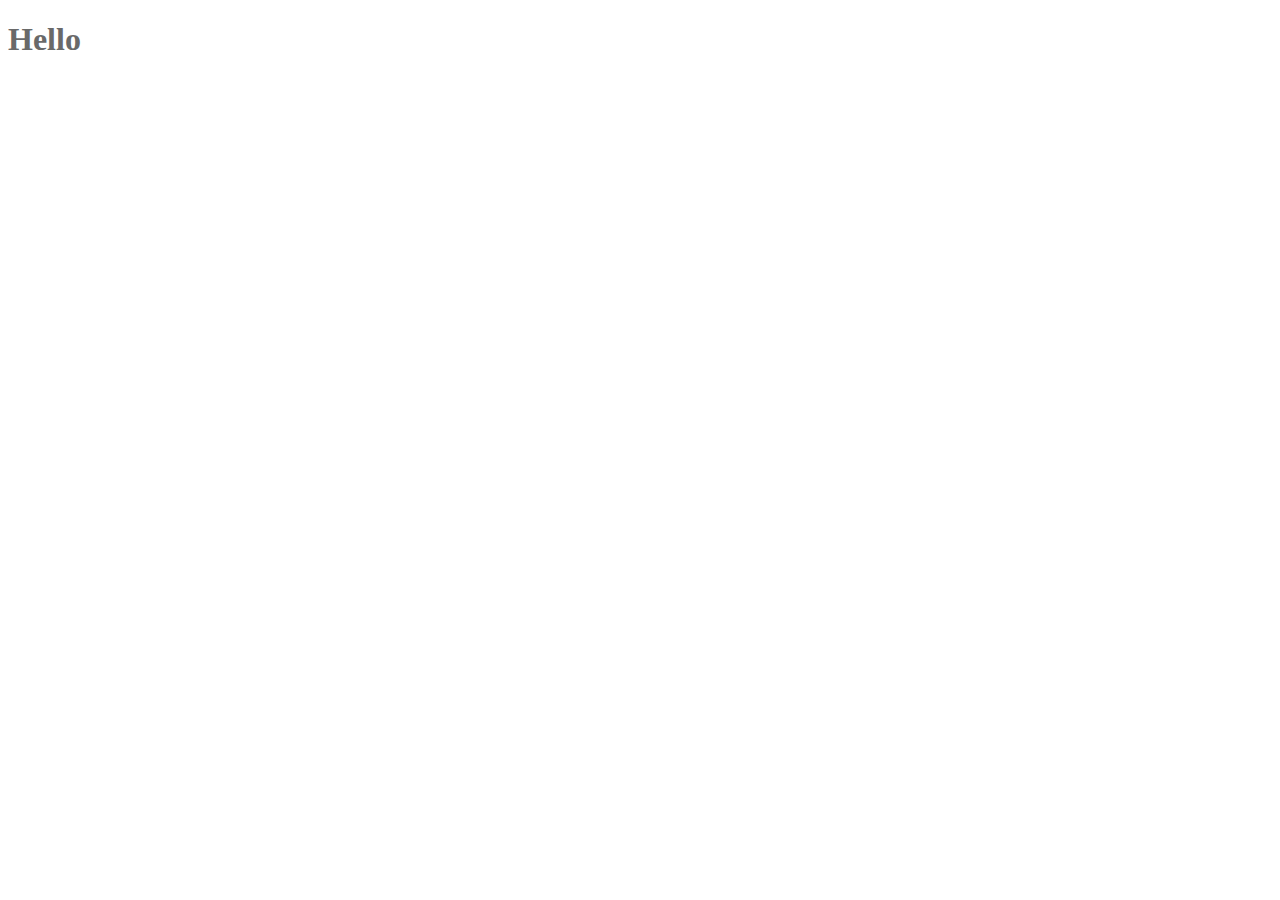
==== static/index.html @ a35ba2c1 "test run for netlify" ====
<!DOCTYPE html>
<html lang="en">

<head>
    <meta charset="UTF-8">
    <meta name="viewport" content="width=device-width, initial-scale=1.0">
    <link rel="stylesheet" href="style.css">
    <title>writestuff</title>
</head>

<body>
    <h1>Hello</h1>
</body>

</html>
---- static/style.css ----
h1 {
  color: dimgray;
}
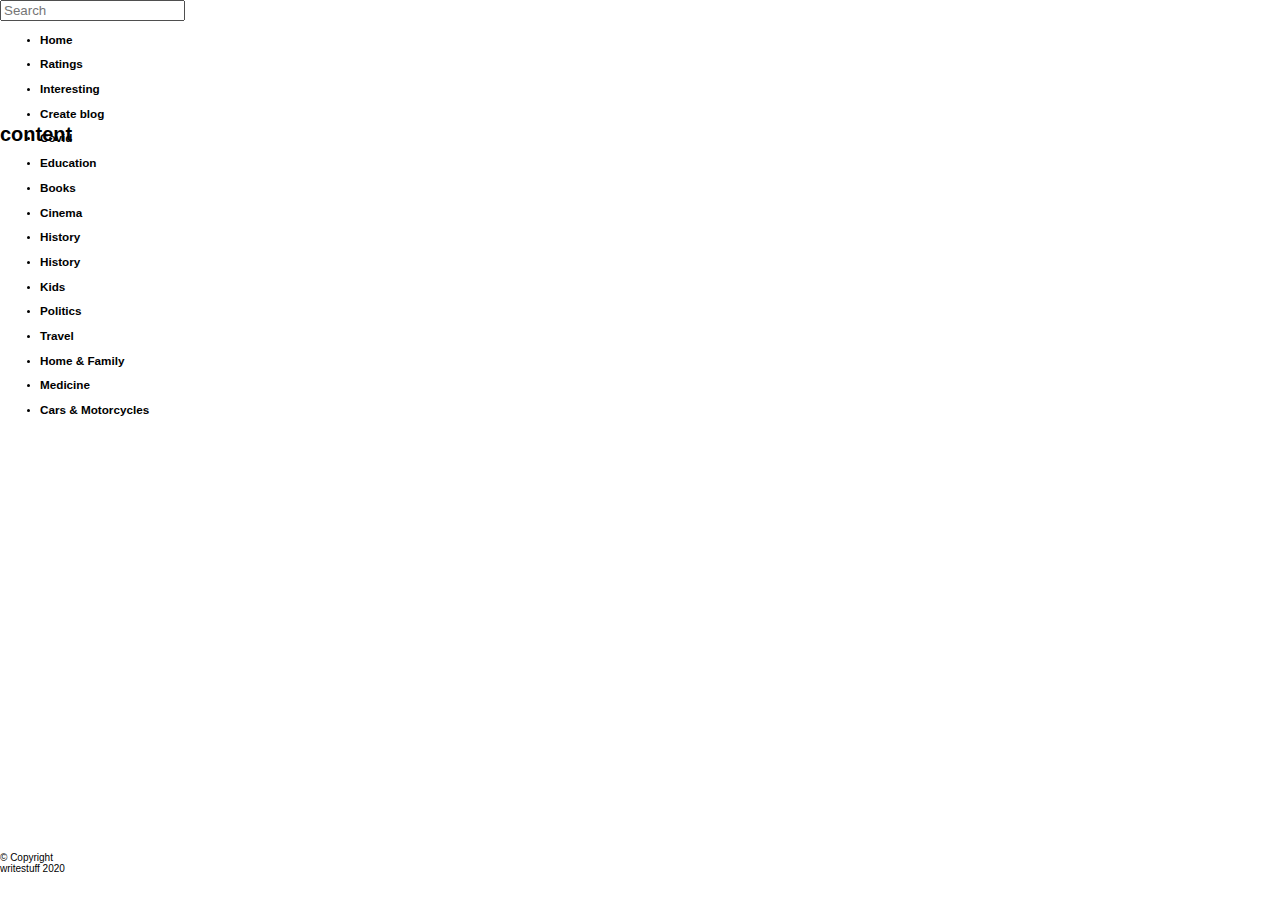
==== commit 654bffd0: "header finished" ====
--- a/static/index.html
+++ b/static/index.html
@@ -4,12 +4,112 @@
 <head>
     <meta charset="UTF-8">
     <meta name="viewport" content="width=device-width, initial-scale=1.0">
-    <link rel="stylesheet" href="style.css">
+    <link rel="stylesheet" href="./css/style.css">
+    <script src="./js/index.js"></script>
     <title>writestuff</title>
 </head>
 
-<body>
-    <h1>Hello</h1>
+<body class="page">
+    <header class="header">
+        <div class="header__upper">
+            <a href="/" class="header__logo"></a>
+            <div class="menu header__menu">
+                <form name="search" class="search menu__search">
+                    <input type="text" name="searchinput" id="" class="input search__input" placeholder="Search">
+                </form>
+                <div class="burger menu__burger">
+                    <div class="burger__layer"></div>
+                </div>
+                <nav class="menu__frame">
+                    <h2 class="outline">Main navigation</h2>
+                    <ul class="menu__body">
+                        <li class="menu__item">
+                            <h3 class="menu__heading"><a href="#" class="menu__link link">
+                                    Home
+                                </a></h3>
+                        </li>
+                        <li class="menu__item">
+                            <h3 class="menu__heading"><a href="#" class="menu__link link">
+                                    Ratings
+                                </a></h3>
+                        </li>
+                        <li class="menu__item">
+                            <h3 class="menu__heading"><a href="#" class="menu__link link">
+                                    Interesting
+                                </a></h3>
+                        </li>
+                        <li class="menu__item menu--create">
+                            <h3 class="menu__heading"><a href="#" class="menu__link link">
+                                    Create blog
+                                </a></h3>
+                        </li>
+                    </ul>
+                </nav>
+            </div>
+        </div>
+        <nav class="categories header__lower">
+            <h2 class="outline">Categories</h2>
+            <button class="categories__button categories--scroll-back">
+                <div class="categories__arrow"></div>
+            </button>
+            <ul class="categories__body">
+                <li class="categories__item">
+                    <h3 class="categories__heading"><a href="#" class="categories__link link">Covid</a></h3>
+                </li>
+                <li class="categories__item">
+                    <h3 class="categories__heading"><a href="#" class="categories__link link">Education</a></h3>
+                </li>
+                <li class="categories__item">
+                    <h3 class="categories__heading"><a href="#" class="categories__link link">Books</a></h3>
+                </li>
+                <li class="categories__item">
+                    <h3 class="categories__heading"><a href="#" class="categories__link link">Cinema</a></h3>
+                </li>
+                <li class="categories__item">
+                    <h3 class="categories__heading"><a href="#" class="categories__link link">History</a></h3>
+                </li>
+                <li class="categories__item">
+                    <h3 class="categories__heading"><a href="#" class="categories__link link">History</a></h3>
+                </li>
+                <li class="categories__item">
+                    <h3 class="categories__heading"><a href="#" class="categories__link link">Kids</a></h3>
+                </li>
+                <li class="categories__item">
+                    <h3 class="categories__heading"><a href="#" class="categories__link link">Politics</a></h3>
+                </li>
+                <li class="categories__item">
+                    <h3 class="categories__heading"><a href="#" class="categories__link link">Travel</a></h3>
+                </li>
+                <li class="categories__item">
+                    <h3 class="categories__heading"><a href="#"
+                            class="categories__link link">Home&nbsp;&amp;&nbsp;Family</a>
+                    </h3>
+                </li>
+                <li class="categories__item">
+                    <h3 class="categories__heading"><a href="#" class="categories__link link">Medicine</a></h3>
+                </li>
+                <li class="categories__item">
+                    <h3 class="categories__heading"><a href="#"
+                            class="categories__link link">Cars&nbsp;&amp;&nbsp;Motorcycles</a></h3>
+                </li>
+            </ul>
+            <button class="categories__button categories--scroll-forward">
+                <div class="categories__arrow"></div>
+            </button>
+        </nav>
+    </header>
+    <main class="content">
+        <h1>content</h1>
+    </main>
+    <footer class="footer">
+        <div class="social">
+            <a href="#" class="social__link link social--type-follow social--target-fb"></a>
+            <a href="#" class="social__link link social--type-follow social--target-tw"></a>
+            <a href="#" class="social__link link social--type-follow social--target-in"></a>
+        </div>
+        <div class="copyright">&copy; Copyright <br>writestuff 2020</div>
+    </footer>
+    <div class="back-to-top"></div>
 </body>
 
 </html>--- a/static/css/style.css
+++ b/static/css/style.css
@@ -0,0 +1,41 @@
+@import 'header';
+@import 'content';
+@import 'footer';
+@import 'social';
+
+
+/* page */
+
+html {
+  
+}
+
+.page {
+  min-height: 100%;
+  margin: 0;
+  position: relative;
+  display: grid;
+  grid-template-rows: 94px minmax(calc(100vh - 174px), max-content) 48px;
+  grid-gap: 16px;
+  grid-template-areas: 
+  "header"
+  "content"
+  "footer";
+  font-family: Helvetica, Arial, sans-serif;
+  font-size: 62.5%;
+  font-style: normal;
+}
+
+.outline {
+  position: absolute;
+  left: -9999em;
+}
+
+.back-to-top {
+  position: fixed;
+}
+
+.link {
+  text-decoration: none;
+  color: inherit;
+}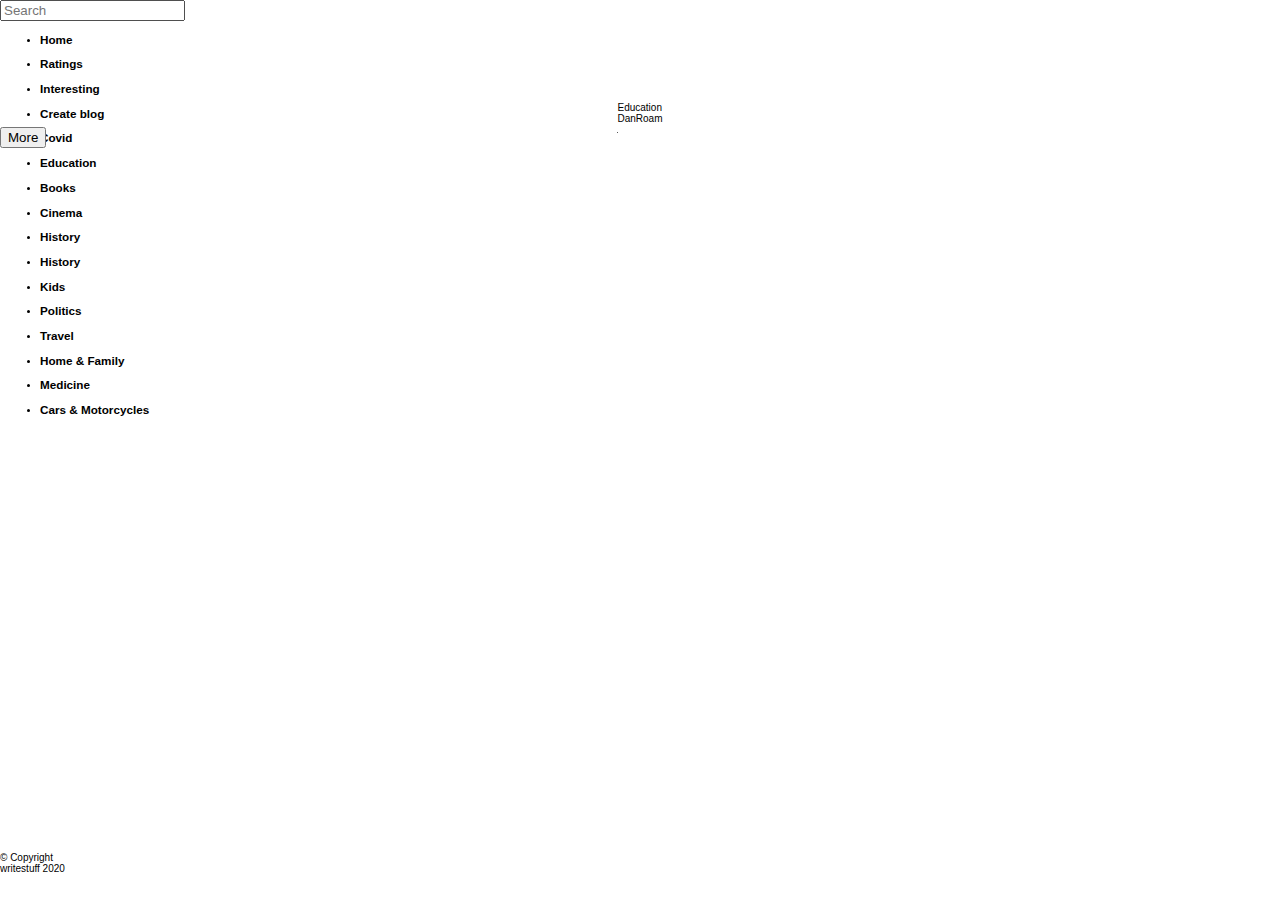
==== commit da8317bd: "feat: Content area set up as flex on index.html" ====
--- a/static/index.html
+++ b/static/index.html
@@ -10,6 +10,7 @@
 </head>
 
 <body class="page">
+    <h2 class="outline">writestuff</h2>
     <header class="header">
         <div class="header__upper">
             <a href="/" class="header__logo"></a>
@@ -99,7 +100,21 @@
         </nav>
     </header>
     <main class="content">
-        <h1>content</h1>
+        <section class="cards">
+            <div class="card">
+                <div class="card__head">
+                    <span class="card__cat">Education</span>
+                    <div class="card__author"><span class="first">Dan</span><span class="last">Roam</span></div>
+                    <img src="./img/pixel.png" class="card__avatar" alt="Dan Roam">
+                </div>
+            </div>
+            <div class="card"></div>
+            <div class="card"></div>
+            <div class="card"></div>
+        </section>
+        <div class="more">
+            <button class="button button--type-more button--active">More</button>
+        </div>
     </main>
     <footer class="footer">
         <div class="social">
--- a/static/css/style.css
+++ b/static/css/style.css
@@ -2,6 +2,7 @@
 @import 'content';
 @import 'footer';
 @import 'social';
+@import 'card';
 
 
 /* page */
@@ -38,4 +39,15 @@
 .link {
   text-decoration: none;
   color: inherit;
+}
+
+.cards {
+  box-sizing: border-box;
+  padding: 0 16px;
+  margin: -8px;
+  display: flex;
+  flex-direction: row;
+  flex-wrap: wrap;
+  justify-content: center;
+  align-items: flex-start;
 }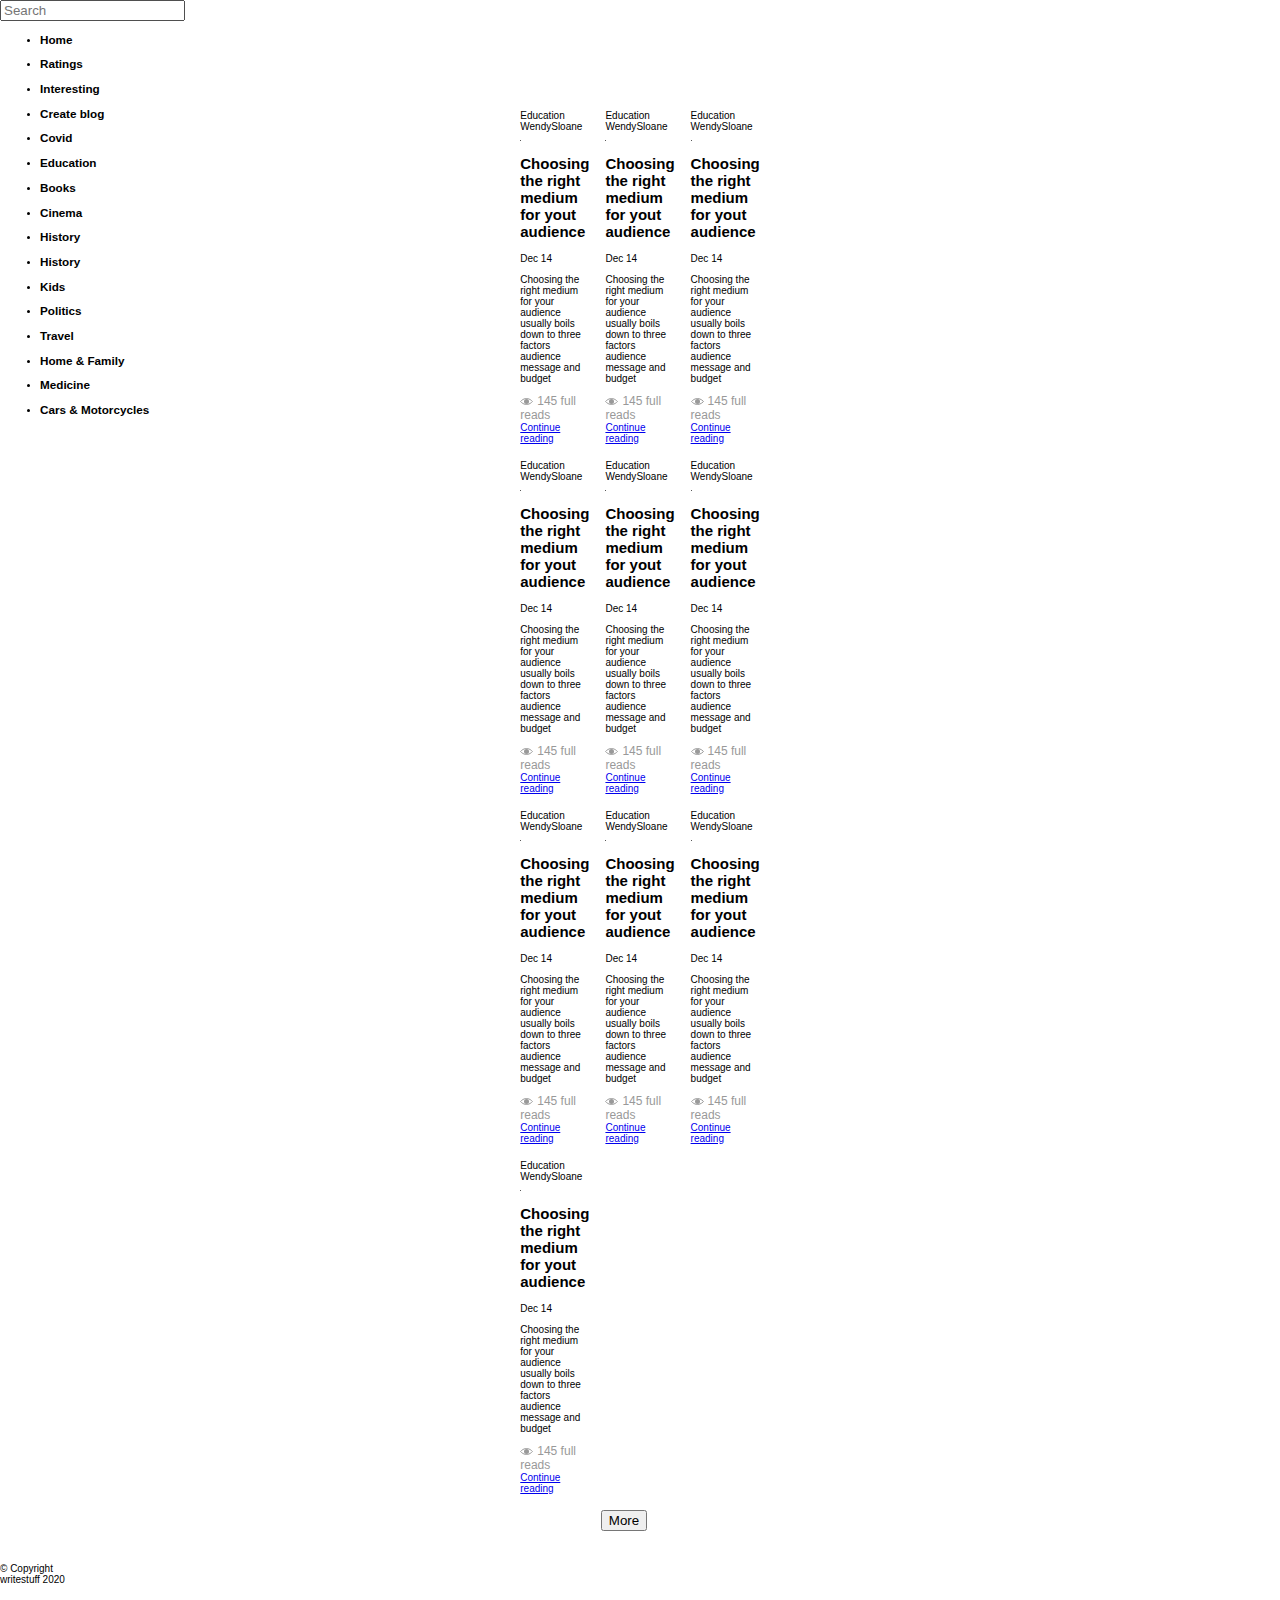
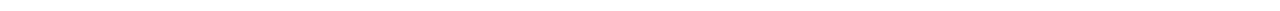
==== commit 419d8b91: "feat: Index page and card layouts ready" ====
--- a/static/index.html
+++ b/static/index.html
@@ -104,15 +104,155 @@
             <div class="card">
                 <div class="card__head">
                     <span class="card__cat">Education</span>
-                    <div class="card__author"><span class="first">Dan</span><span class="last">Roam</span></div>
-                    <img src="./img/pixel.png" class="card__avatar" alt="Dan Roam">
-                </div>
-            </div>
-            <div class="card"></div>
-            <div class="card"></div>
-            <div class="card"></div>
+                    <div class="card__author"><span class="first">Wendy</span><span class="last">Sloane</span></div>
+                    <img src="./img/pixel.png" class="card__avatar" alt="Dan Roam">
+                </div>
+                <h2 class="card__title">Choosing the right medium for yout audience</h2>
+                <time class="card__date">Dec 14</time>
+                <p class="card__body">Choosing the right medium for your audience usually boils down to three factors
+                    audience message and budget</p>
+                <div class="card__footer">
+                    <span class="reads">145 full reads</span>
+                    <a href="blogpost.html" class="card__continue">Continue reading</a>
+                </div>
+            </div>
+            <div class="card">
+                <div class="card__head">
+                    <span class="card__cat">Education</span>
+                    <div class="card__author"><span class="first">Wendy</span><span class="last">Sloane</span></div>
+                    <img src="./img/pixel.png" class="card__avatar" alt="Dan Roam">
+                </div>
+                <h2 class="card__title">Choosing the right medium for yout audience</h2>
+                <time class="card__date">Dec 14</time>
+                <p class="card__body">Choosing the right medium for your audience usually boils down to three factors
+                    audience message and budget</p>
+                <div class="card__footer">
+                    <span class="reads">145 full reads</span>
+                    <a href="blogpost.html" class="card__continue">Continue reading</a>
+                </div>
+            </div>
+            <div class="card">
+                <div class="card__head">
+                    <span class="card__cat">Education</span>
+                    <div class="card__author"><span class="first">Wendy</span><span class="last">Sloane</span></div>
+                    <img src="./img/pixel.png" class="card__avatar" alt="Dan Roam">
+                </div>
+                <h2 class="card__title">Choosing the right medium for yout audience</h2>
+                <time class="card__date">Dec 14</time>
+                <p class="card__body">Choosing the right medium for your audience usually boils down to three factors
+                    audience message and budget</p>
+                <div class="card__footer">
+                    <span class="reads">145 full reads</span>
+                    <a href="blogpost.html" class="card__continue">Continue reading</a>
+                </div>
+            </div>
+            <div class="card">
+                <div class="card__head">
+                    <span class="card__cat">Education</span>
+                    <div class="card__author"><span class="first">Wendy</span><span class="last">Sloane</span></div>
+                    <img src="./img/pixel.png" class="card__avatar" alt="Dan Roam">
+                </div>
+                <h2 class="card__title">Choosing the right medium for yout audience</h2>
+                <time class="card__date">Dec 14</time>
+                <p class="card__body">Choosing the right medium for your audience usually boils down to three factors
+                    audience message and budget</p>
+                <div class="card__footer">
+                    <span class="reads">145 full reads</span>
+                    <a href="blogpost.html" class="card__continue">Continue reading</a>
+                </div>
+            </div>
+            <div class="card">
+                <div class="card__head">
+                    <span class="card__cat">Education</span>
+                    <div class="card__author"><span class="first">Wendy</span><span class="last">Sloane</span></div>
+                    <img src="./img/pixel.png" class="card__avatar" alt="Dan Roam">
+                </div>
+                <h2 class="card__title">Choosing the right medium for yout audience</h2>
+                <time class="card__date">Dec 14</time>
+                <p class="card__body">Choosing the right medium for your audience usually boils down to three factors
+                    audience message and budget</p>
+                <div class="card__footer">
+                    <span class="reads">145 full reads</span>
+                    <a href="blogpost.html" class="card__continue">Continue reading</a>
+                </div>
+            </div>
+            <div class="card">
+                <div class="card__head">
+                    <span class="card__cat">Education</span>
+                    <div class="card__author"><span class="first">Wendy</span><span class="last">Sloane</span></div>
+                    <img src="./img/pixel.png" class="card__avatar" alt="Dan Roam">
+                </div>
+                <h2 class="card__title">Choosing the right medium for yout audience</h2>
+                <time class="card__date">Dec 14</time>
+                <p class="card__body">Choosing the right medium for your audience usually boils down to three factors
+                    audience message and budget</p>
+                <div class="card__footer">
+                    <span class="reads">145 full reads</span>
+                    <a href="blogpost.html" class="card__continue">Continue reading</a>
+                </div>
+            </div>
+            <div class="card">
+                <div class="card__head">
+                    <span class="card__cat">Education</span>
+                    <div class="card__author"><span class="first">Wendy</span><span class="last">Sloane</span></div>
+                    <img src="./img/pixel.png" class="card__avatar" alt="Dan Roam">
+                </div>
+                <h2 class="card__title">Choosing the right medium for yout audience</h2>
+                <time class="card__date">Dec 14</time>
+                <p class="card__body">Choosing the right medium for your audience usually boils down to three factors
+                    audience message and budget</p>
+                <div class="card__footer">
+                    <span class="reads">145 full reads</span>
+                    <a href="blogpost.html" class="card__continue">Continue reading</a>
+                </div>
+            </div>
+            <div class="card">
+                <div class="card__head">
+                    <span class="card__cat">Education</span>
+                    <div class="card__author"><span class="first">Wendy</span><span class="last">Sloane</span></div>
+                    <img src="./img/pixel.png" class="card__avatar" alt="Dan Roam">
+                </div>
+                <h2 class="card__title">Choosing the right medium for yout audience</h2>
+                <time class="card__date">Dec 14</time>
+                <p class="card__body">Choosing the right medium for your audience usually boils down to three factors
+                    audience message and budget</p>
+                <div class="card__footer">
+                    <span class="reads">145 full reads</span>
+                    <a href="blogpost.html" class="card__continue">Continue reading</a>
+                </div>
+            </div>
+            <div class="card">
+                <div class="card__head">
+                    <span class="card__cat">Education</span>
+                    <div class="card__author"><span class="first">Wendy</span><span class="last">Sloane</span></div>
+                    <img src="./img/pixel.png" class="card__avatar" alt="Dan Roam">
+                </div>
+                <h2 class="card__title">Choosing the right medium for yout audience</h2>
+                <time class="card__date">Dec 14</time>
+                <p class="card__body">Choosing the right medium for your audience usually boils down to three factors
+                    audience message and budget</p>
+                <div class="card__footer">
+                    <span class="reads">145 full reads</span>
+                    <a href="blogpost.html" class="card__continue">Continue reading</a>
+                </div>
+            </div>
+            <div class="card">
+                <div class="card__head">
+                    <span class="card__cat">Education</span>
+                    <div class="card__author"><span class="first">Wendy</span><span class="last">Sloane</span></div>
+                    <img src="./img/pixel.png" class="card__avatar" alt="Dan Roam">
+                </div>
+                <h2 class="card__title">Choosing the right medium for yout audience</h2>
+                <time class="card__date">Dec 14</time>
+                <p class="card__body">Choosing the right medium for your audience usually boils down to three factors
+                    audience message and budget</p>
+                <div class="card__footer">
+                    <span class="reads">145 full reads</span>
+                    <a href="blogpost.html" class="card__continue">Continue reading</a>
+                </div>
+            </div>
         </section>
-        <div class="more">
+        <div class="more cards">
             <button class="button button--type-more button--active">More</button>
         </div>
     </main>
--- a/static/css/style.css
+++ b/static/css/style.css
@@ -3,6 +3,7 @@
 @import 'footer';
 @import 'social';
 @import 'card';
+@import 'button';
 
 
 /* page */
@@ -27,6 +28,10 @@
   font-style: normal;
 }
 
+.content {
+  padding: 0 16px;
+}
+
 .outline {
   position: absolute;
   left: -9999em;
@@ -41,13 +46,46 @@
   color: inherit;
 }
 
+.reads {
+  color: #999;
+  font-size: 1.2em;
+  font-weight: normal;
+}
+
+.reads::before {
+  content: '';
+  display: inline-block;
+  width: 13px;
+  height: 7px;
+  background: url(../img/eye_gr_130x70.svg) no-repeat;
+  background-size: 13px 7px;
+  margin-right: 4px;
+  vertical-align: middle;
+}
+
 .cards {
   box-sizing: border-box;
-  padding: 0 16px;
-  margin: -8px;
-  display: flex;
-  flex-direction: row;
-  flex-wrap: wrap;
-  justify-content: center;
-  align-items: flex-start;
+  width: min-content;
+  margin: 0 auto 16px;
+  display: grid;
+  grid-gap: 16px;
+  grid-template-columns: 288px;
+}
+
+@media screen and (min-width: 624px) {
+  .cards {
+    grid-template-columns: 288px 288px;
+  }
+}
+
+@media screen and (min-width: 928px) {
+  .cards {
+    grid-template-columns: 288px 288px 288px;
+  }
+}
+
+@media screen and (min-width: 1200px) {
+  .cards {
+    grid-template-columns: 1fr 1fr 1fr;
+  }
 }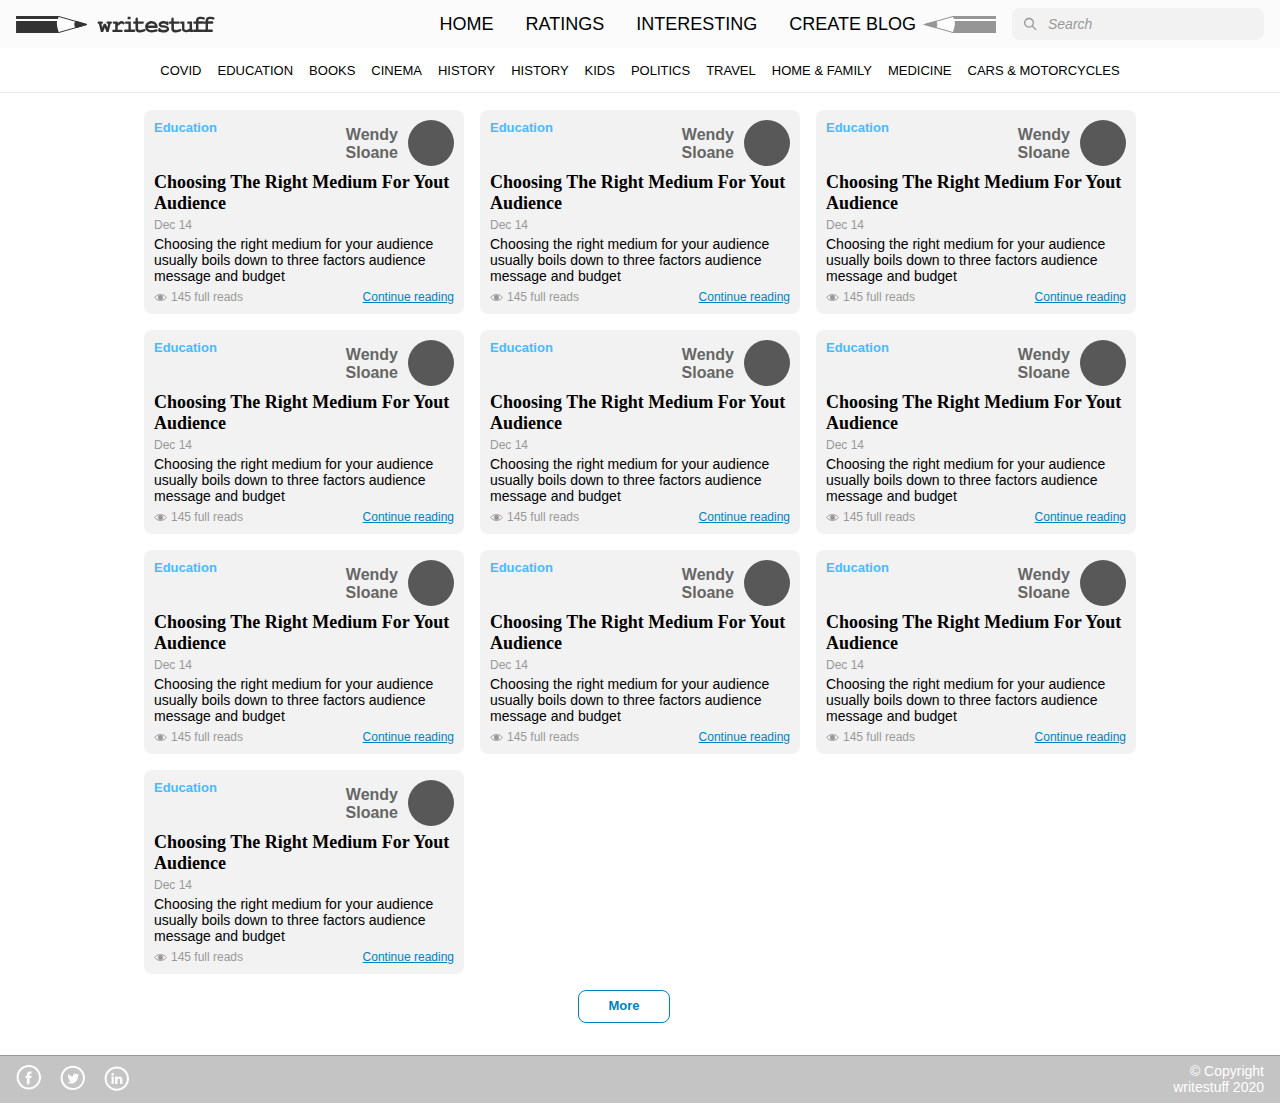
==== commit 76ba1122: "fix: Set body to overflow-x: hidden;" ====
--- a/static/index.html
+++ b/static/index.html
@@ -251,6 +251,7 @@
                     <a href="blogpost.html" class="card__continue">Continue reading</a>
                 </div>
             </div>
+
         </section>
         <div class="more cards">
             <button class="button button--type-more button--active">More</button>
--- a/static/css/style.css
+++ b/static/css/style.css
@@ -1,9 +1,9 @@
-@import 'header';
-@import 'content';
-@import 'footer';
-@import 'social';
-@import 'card';
-@import 'button';
+@import 'header.css';
+@import 'content.css';
+@import 'footer.css';
+@import 'social.css';
+@import 'card.css';
+@import 'button.css';
 
 
 /* page */
@@ -26,6 +26,7 @@
   font-family: Helvetica, Arial, sans-serif;
   font-size: 62.5%;
   font-style: normal;
+  overflow-x: hidden;
 }
 
 .content {
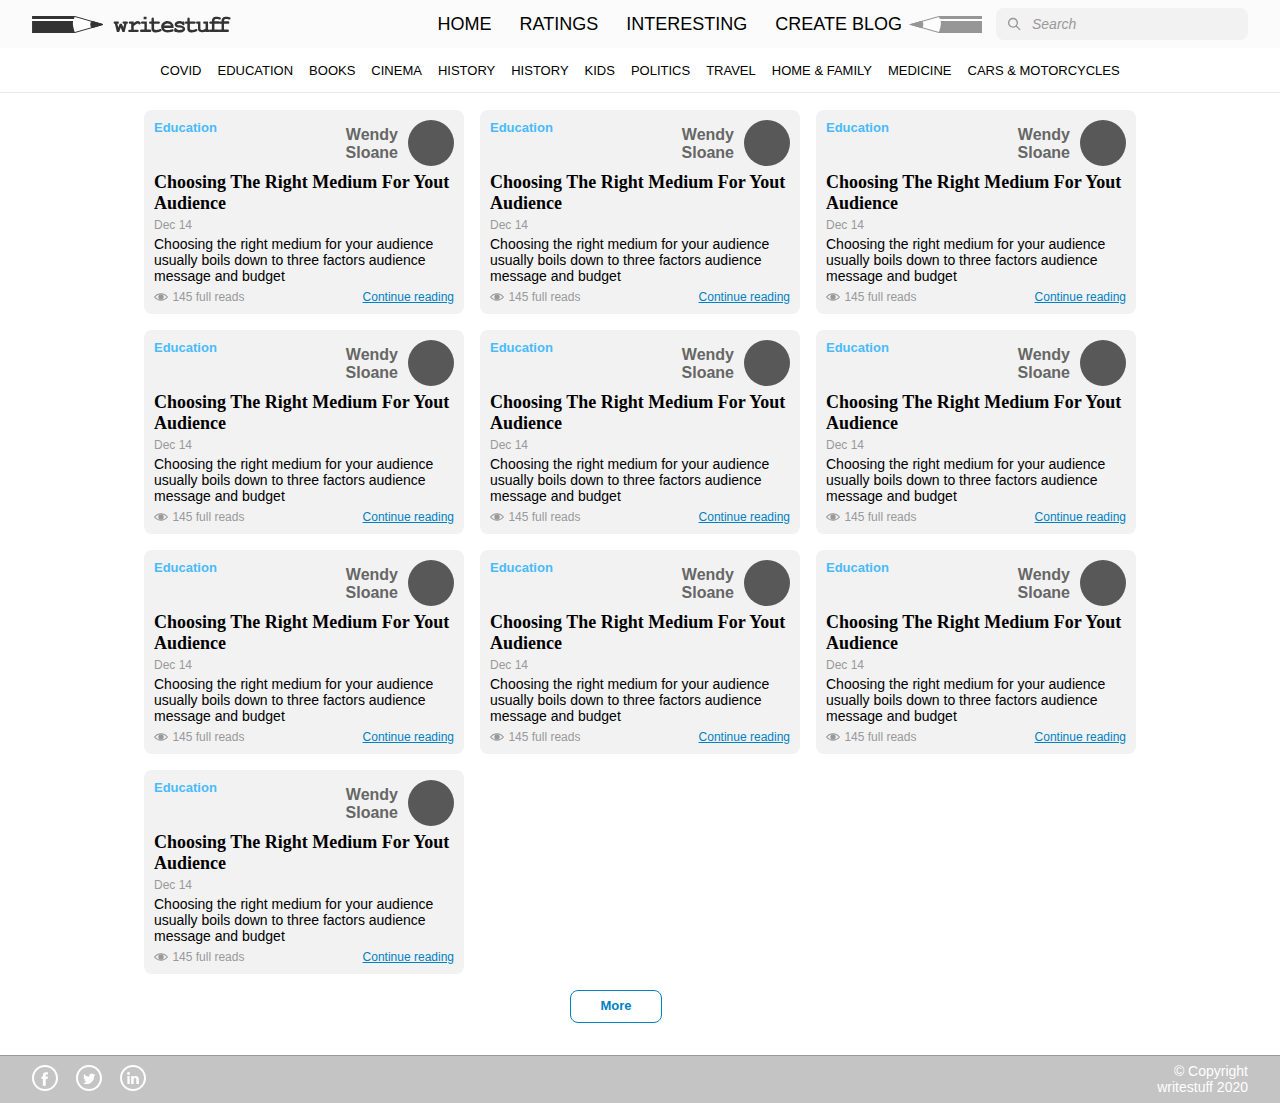
==== commit 8dc60d50: "feat: Finish static layout" ====
--- a/static/index.html
+++ b/static/index.html
@@ -101,154 +101,155 @@
     </header>
     <main class="content">
         <section class="cards">
-            <div class="card">
-                <div class="card__head">
-                    <span class="card__cat">Education</span>
-                    <div class="card__author"><span class="first">Wendy</span><span class="last">Sloane</span></div>
-                    <img src="./img/pixel.png" class="card__avatar" alt="Dan Roam">
-                </div>
-                <h2 class="card__title">Choosing the right medium for yout audience</h2>
-                <time class="card__date">Dec 14</time>
-                <p class="card__body">Choosing the right medium for your audience usually boils down to three factors
-                    audience message and budget</p>
-                <div class="card__footer">
-                    <span class="reads">145 full reads</span>
-                    <a href="blogpost.html" class="card__continue">Continue reading</a>
-                </div>
-            </div>
-            <div class="card">
-                <div class="card__head">
-                    <span class="card__cat">Education</span>
-                    <div class="card__author"><span class="first">Wendy</span><span class="last">Sloane</span></div>
-                    <img src="./img/pixel.png" class="card__avatar" alt="Dan Roam">
-                </div>
-                <h2 class="card__title">Choosing the right medium for yout audience</h2>
-                <time class="card__date">Dec 14</time>
-                <p class="card__body">Choosing the right medium for your audience usually boils down to three factors
-                    audience message and budget</p>
-                <div class="card__footer">
-                    <span class="reads">145 full reads</span>
-                    <a href="blogpost.html" class="card__continue">Continue reading</a>
-                </div>
-            </div>
-            <div class="card">
-                <div class="card__head">
-                    <span class="card__cat">Education</span>
-                    <div class="card__author"><span class="first">Wendy</span><span class="last">Sloane</span></div>
-                    <img src="./img/pixel.png" class="card__avatar" alt="Dan Roam">
-                </div>
-                <h2 class="card__title">Choosing the right medium for yout audience</h2>
-                <time class="card__date">Dec 14</time>
-                <p class="card__body">Choosing the right medium for your audience usually boils down to three factors
-                    audience message and budget</p>
-                <div class="card__footer">
-                    <span class="reads">145 full reads</span>
-                    <a href="blogpost.html" class="card__continue">Continue reading</a>
-                </div>
-            </div>
-            <div class="card">
-                <div class="card__head">
-                    <span class="card__cat">Education</span>
-                    <div class="card__author"><span class="first">Wendy</span><span class="last">Sloane</span></div>
-                    <img src="./img/pixel.png" class="card__avatar" alt="Dan Roam">
-                </div>
-                <h2 class="card__title">Choosing the right medium for yout audience</h2>
-                <time class="card__date">Dec 14</time>
-                <p class="card__body">Choosing the right medium for your audience usually boils down to three factors
-                    audience message and budget</p>
-                <div class="card__footer">
-                    <span class="reads">145 full reads</span>
-                    <a href="blogpost.html" class="card__continue">Continue reading</a>
-                </div>
-            </div>
-            <div class="card">
-                <div class="card__head">
-                    <span class="card__cat">Education</span>
-                    <div class="card__author"><span class="first">Wendy</span><span class="last">Sloane</span></div>
-                    <img src="./img/pixel.png" class="card__avatar" alt="Dan Roam">
-                </div>
-                <h2 class="card__title">Choosing the right medium for yout audience</h2>
-                <time class="card__date">Dec 14</time>
-                <p class="card__body">Choosing the right medium for your audience usually boils down to three factors
-                    audience message and budget</p>
-                <div class="card__footer">
-                    <span class="reads">145 full reads</span>
-                    <a href="blogpost.html" class="card__continue">Continue reading</a>
-                </div>
-            </div>
-            <div class="card">
-                <div class="card__head">
-                    <span class="card__cat">Education</span>
-                    <div class="card__author"><span class="first">Wendy</span><span class="last">Sloane</span></div>
-                    <img src="./img/pixel.png" class="card__avatar" alt="Dan Roam">
-                </div>
-                <h2 class="card__title">Choosing the right medium for yout audience</h2>
-                <time class="card__date">Dec 14</time>
-                <p class="card__body">Choosing the right medium for your audience usually boils down to three factors
-                    audience message and budget</p>
-                <div class="card__footer">
-                    <span class="reads">145 full reads</span>
-                    <a href="blogpost.html" class="card__continue">Continue reading</a>
-                </div>
-            </div>
-            <div class="card">
-                <div class="card__head">
-                    <span class="card__cat">Education</span>
-                    <div class="card__author"><span class="first">Wendy</span><span class="last">Sloane</span></div>
-                    <img src="./img/pixel.png" class="card__avatar" alt="Dan Roam">
-                </div>
-                <h2 class="card__title">Choosing the right medium for yout audience</h2>
-                <time class="card__date">Dec 14</time>
-                <p class="card__body">Choosing the right medium for your audience usually boils down to three factors
-                    audience message and budget</p>
-                <div class="card__footer">
-                    <span class="reads">145 full reads</span>
-                    <a href="blogpost.html" class="card__continue">Continue reading</a>
-                </div>
-            </div>
-            <div class="card">
-                <div class="card__head">
-                    <span class="card__cat">Education</span>
-                    <div class="card__author"><span class="first">Wendy</span><span class="last">Sloane</span></div>
-                    <img src="./img/pixel.png" class="card__avatar" alt="Dan Roam">
-                </div>
-                <h2 class="card__title">Choosing the right medium for yout audience</h2>
-                <time class="card__date">Dec 14</time>
-                <p class="card__body">Choosing the right medium for your audience usually boils down to three factors
-                    audience message and budget</p>
-                <div class="card__footer">
-                    <span class="reads">145 full reads</span>
-                    <a href="blogpost.html" class="card__continue">Continue reading</a>
-                </div>
-            </div>
-            <div class="card">
-                <div class="card__head">
-                    <span class="card__cat">Education</span>
-                    <div class="card__author"><span class="first">Wendy</span><span class="last">Sloane</span></div>
-                    <img src="./img/pixel.png" class="card__avatar" alt="Dan Roam">
-                </div>
-                <h2 class="card__title">Choosing the right medium for yout audience</h2>
-                <time class="card__date">Dec 14</time>
-                <p class="card__body">Choosing the right medium for your audience usually boils down to three factors
-                    audience message and budget</p>
-                <div class="card__footer">
-                    <span class="reads">145 full reads</span>
-                    <a href="blogpost.html" class="card__continue">Continue reading</a>
-                </div>
-            </div>
-            <div class="card">
-                <div class="card__head">
-                    <span class="card__cat">Education</span>
-                    <div class="card__author"><span class="first">Wendy</span><span class="last">Sloane</span></div>
-                    <img src="./img/pixel.png" class="card__avatar" alt="Dan Roam">
-                </div>
-                <h2 class="card__title">Choosing the right medium for yout audience</h2>
-                <time class="card__date">Dec 14</time>
-                <p class="card__body">Choosing the right medium for your audience usually boils down to three factors
-                    audience message and budget</p>
-                <div class="card__footer">
-                    <span class="reads">145 full reads</span>
-                    <a href="blogpost.html" class="card__continue">Continue reading</a>
+            <h1 class="outline">Blog posts</h1>
+            <div class="card">
+                <div class="card__head">
+                    <span class="card__cat">Education</span>
+                    <div class="card__author"><span class="first">Wendy</span><span class="last">Sloane</span></div>
+                    <img src="./img/pixel.png" class="card__avatar" alt="Wendy Sloane">
+                </div>
+                <h2 class="card__title">Choosing the right medium for yout audience</h2>
+                <time class="card__date">Dec 14</time>
+                <p class="card__body">Choosing the right medium for your audience usually boils down to three factors
+                    audience message and budget</p>
+                <div class="card__footer">
+                    <span class="reads card__reads">145 full reads</span>
+                    <a href="blogpost.html" class="continue card__continue">Continue reading</a>
+                </div>
+            </div>
+            <div class="card">
+                <div class="card__head">
+                    <span class="card__cat">Education</span>
+                    <div class="card__author"><span class="first">Wendy</span><span class="last">Sloane</span></div>
+                    <img src="./img/pixel.png" class="card__avatar" alt="Wendy Sloane">
+                </div>
+                <h2 class="card__title">Choosing the right medium for yout audience</h2>
+                <time class="card__date">Dec 14</time>
+                <p class="card__body">Choosing the right medium for your audience usually boils down to three factors
+                    audience message and budget</p>
+                <div class="card__footer">
+                    <span class="reads card__reads">145 full reads</span>
+                    <a href="blogpost.html" class="continue card__continue">Continue reading</a>
+                </div>
+            </div>
+            <div class="card">
+                <div class="card__head">
+                    <span class="card__cat">Education</span>
+                    <div class="card__author"><span class="first">Wendy</span><span class="last">Sloane</span></div>
+                    <img src="./img/pixel.png" class="card__avatar" alt="Wendy Sloane">
+                </div>
+                <h2 class="card__title">Choosing the right medium for yout audience</h2>
+                <time class="card__date">Dec 14</time>
+                <p class="card__body">Choosing the right medium for your audience usually boils down to three factors
+                    audience message and budget</p>
+                <div class="card__footer">
+                    <span class="reads card__reads">145 full reads</span>
+                    <a href="blogpost.html" class="continue card__continue">Continue reading</a>
+                </div>
+            </div>
+            <div class="card">
+                <div class="card__head">
+                    <span class="card__cat">Education</span>
+                    <div class="card__author"><span class="first">Wendy</span><span class="last">Sloane</span></div>
+                    <img src="./img/pixel.png" class="card__avatar" alt="Wendy Sloane">
+                </div>
+                <h2 class="card__title">Choosing the right medium for yout audience</h2>
+                <time class="card__date">Dec 14</time>
+                <p class="card__body">Choosing the right medium for your audience usually boils down to three factors
+                    audience message and budget</p>
+                <div class="card__footer">
+                    <span class="reads card__reads">145 full reads</span>
+                    <a href="blogpost.html" class="continue card__continue">Continue reading</a>
+                </div>
+            </div>
+            <div class="card">
+                <div class="card__head">
+                    <span class="card__cat">Education</span>
+                    <div class="card__author"><span class="first">Wendy</span><span class="last">Sloane</span></div>
+                    <img src="./img/pixel.png" class="card__avatar" alt="Wendy Sloane">
+                </div>
+                <h2 class="card__title">Choosing the right medium for yout audience</h2>
+                <time class="card__date">Dec 14</time>
+                <p class="card__body">Choosing the right medium for your audience usually boils down to three factors
+                    audience message and budget</p>
+                <div class="card__footer">
+                    <span class="reads card__reads">145 full reads</span>
+                    <a href="blogpost.html" class="continue card__continue">Continue reading</a>
+                </div>
+            </div>
+            <div class="card">
+                <div class="card__head">
+                    <span class="card__cat">Education</span>
+                    <div class="card__author"><span class="first">Wendy</span><span class="last">Sloane</span></div>
+                    <img src="./img/pixel.png" class="card__avatar" alt="Wendy Sloane">
+                </div>
+                <h2 class="card__title">Choosing the right medium for yout audience</h2>
+                <time class="card__date">Dec 14</time>
+                <p class="card__body">Choosing the right medium for your audience usually boils down to three factors
+                    audience message and budget</p>
+                <div class="card__footer">
+                    <span class="reads card__reads">145 full reads</span>
+                    <a href="blogpost.html" class="continue card__continue">Continue reading</a>
+                </div>
+            </div>
+            <div class="card">
+                <div class="card__head">
+                    <span class="card__cat">Education</span>
+                    <div class="card__author"><span class="first">Wendy</span><span class="last">Sloane</span></div>
+                    <img src="./img/pixel.png" class="card__avatar" alt="Wendy Sloane">
+                </div>
+                <h2 class="card__title">Choosing the right medium for yout audience</h2>
+                <time class="card__date">Dec 14</time>
+                <p class="card__body">Choosing the right medium for your audience usually boils down to three factors
+                    audience message and budget</p>
+                <div class="card__footer">
+                    <span class="reads card__reads">145 full reads</span>
+                    <a href="blogpost.html" class="continue card__continue">Continue reading</a>
+                </div>
+            </div>
+            <div class="card">
+                <div class="card__head">
+                    <span class="card__cat">Education</span>
+                    <div class="card__author"><span class="first">Wendy</span><span class="last">Sloane</span></div>
+                    <img src="./img/pixel.png" class="card__avatar" alt="Wendy Sloane">
+                </div>
+                <h2 class="card__title">Choosing the right medium for yout audience</h2>
+                <time class="card__date">Dec 14</time>
+                <p class="card__body">Choosing the right medium for your audience usually boils down to three factors
+                    audience message and budget</p>
+                <div class="card__footer">
+                    <span class="reads card__reads">145 full reads</span>
+                    <a href="blogpost.html" class="continue card__continue">Continue reading</a>
+                </div>
+            </div>
+            <div class="card">
+                <div class="card__head">
+                    <span class="card__cat">Education</span>
+                    <div class="card__author"><span class="first">Wendy</span><span class="last">Sloane</span></div>
+                    <img src="./img/pixel.png" class="card__avatar" alt="Wendy Sloane">
+                </div>
+                <h2 class="card__title">Choosing the right medium for yout audience</h2>
+                <time class="card__date">Dec 14</time>
+                <p class="card__body">Choosing the right medium for your audience usually boils down to three factors
+                    audience message and budget</p>
+                <div class="card__footer">
+                    <span class="reads card__reads">145 full reads</span>
+                    <a href="blogpost.html" class="continue card__continue">Continue reading</a>
+                </div>
+            </div>
+            <div class="card">
+                <div class="card__head">
+                    <span class="card__cat">Education</span>
+                    <div class="card__author"><span class="first">Wendy</span><span class="last">Sloane</span></div>
+                    <img src="./img/pixel.png" class="card__avatar" alt="Wendy Sloane">
+                </div>
+                <h2 class="card__title">Choosing the right medium for yout audience</h2>
+                <time class="card__date">Dec 14</time>
+                <p class="card__body">Choosing the right medium for your audience usually boils down to three factors
+                    audience message and budget</p>
+                <div class="card__footer">
+                    <span class="reads card__reads">145 full reads</span>
+                    <a href="blogpost.html" class="continue card__continue">Continue reading</a>
                 </div>
             </div>
 
--- a/static/css/style.css
+++ b/static/css/style.css
@@ -4,6 +4,8 @@
 @import 'social.css';
 @import 'card.css';
 @import 'button.css';
+@import 'author.css';
+@import 'post.css';
 
 
 /* page */
@@ -49,19 +51,17 @@
 
 .reads {
   color: #999;
-  font-size: 1.2em;
   font-weight: normal;
 }
 
 .reads::before {
   content: '';
   display: inline-block;
-  width: 13px;
-  height: 7px;
+  width: 1.2em;
+  height: 0.7em;
   background: url(../img/eye_gr_130x70.svg) no-repeat;
-  background-size: 13px 7px;
+  background-size: contain;
   margin-right: 4px;
-  vertical-align: middle;
 }
 
 .cards {
@@ -70,23 +70,75 @@
   margin: 0 auto 16px;
   display: grid;
   grid-gap: 16px;
-  grid-template-columns: 288px;
+  grid-template-columns: 1fr;
+}
+
+.blog {
+  margin-bottom: 3em;
+  display: grid;
+  grid-auto-flow: column;
+  grid-gap: 16px;
+  grid-template-columns: 1fr;
+  grid-template-areas: 'aside'
+  'post'
+  'blank';
+}
+
+.post {
+
+}
+
+.more {
+  grid-area: post;
+}
+
+.continue {
+  /* font-size: 1.2em; */
+  font-weight: normal;
+  color: #0081c2;
+}
+
+.continue:visited {
+  color: #0081c2;
+}
+
+.continue:hover {
+  color: #c24100;
 }
 
 @media screen and (min-width: 624px) {
   .cards {
-    grid-template-columns: 288px 288px;
+    grid-template-columns: repeat(2, 1fr);
   }
 }
 
 @media screen and (min-width: 928px) {
   .cards {
-    grid-template-columns: 288px 288px 288px;
+    grid-template-columns: repeat(3, 1fr);
   }
+}
+
+@media screen and (min-width: 1020px) {
+  .content {
+    padding: 0 32px;
+  }
+
+  .blog {
+    grid-auto-flow: row;
+    grid-template-columns: 200px 1fr;
+    grid-template-areas: 'aside post';
+  }
+
+
 }
 
 @media screen and (min-width: 1200px) {
   .cards {
-    grid-template-columns: 1fr 1fr 1fr;
+    grid-template-columns: repeat(3, 1fr);
+  }
+  
+  .blog {
+    grid-template-columns: 200px 1fr 180px;
+    grid-template-areas: 'aside post blank';
   }
 }